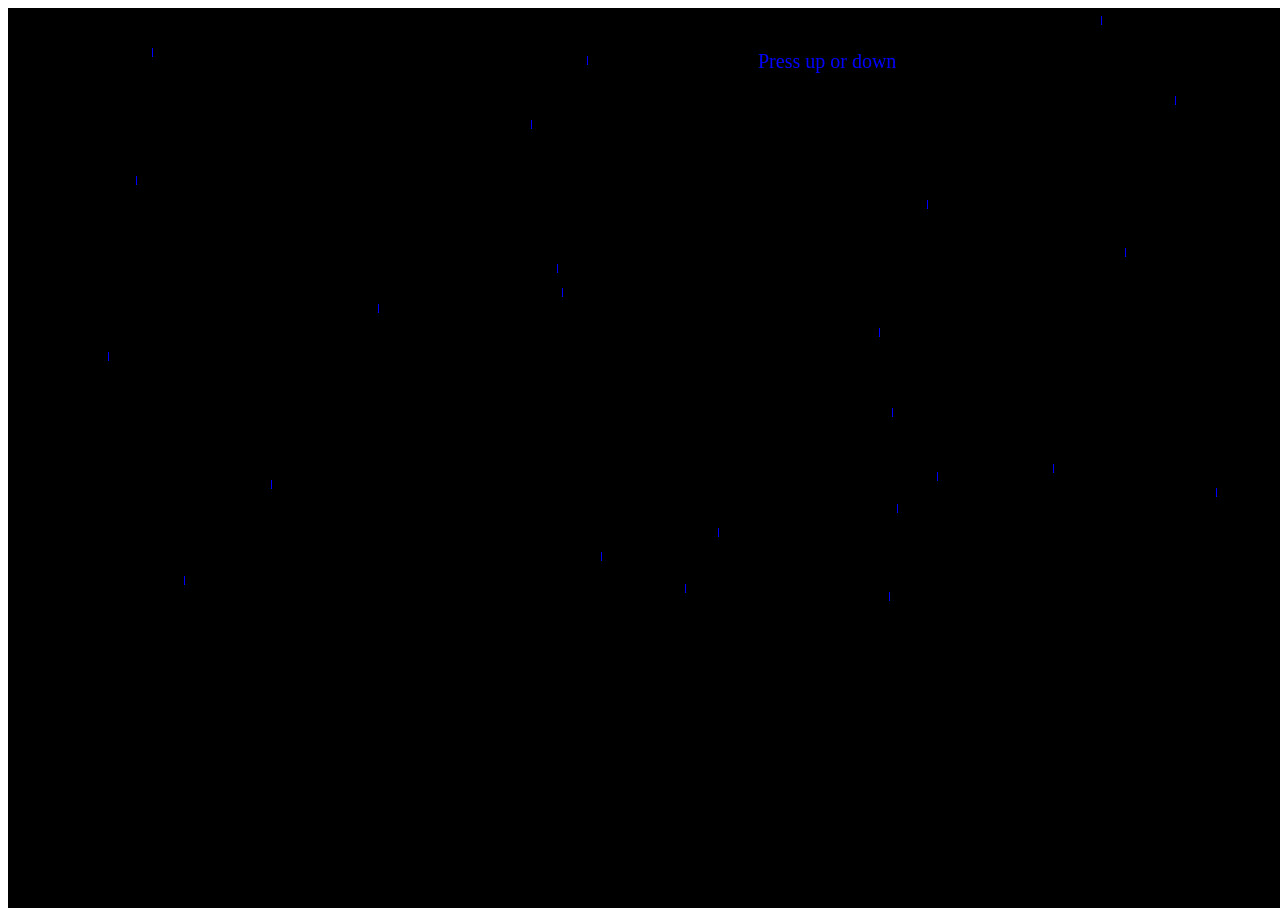
==== index.html @ 3efd5d72 "mainmenu stuff" ====
<html>
<body>

<canvas id= "Underfake" width="1800" height="900" input type="text" onkeydown="function(event)" onkeyup="function(event)"  onmousedown="function(event)" ></canvas>
<script>

var canvas = document.getElementById("Underfake")
var context = canvas.getContext("2d")

var screenWidth = 1800
var screenHeight = 900
var boxWidth = 50
var boxHeight = 50

var posX
var posY
var moveUp
var moveDown
var moveLeft
var moveRight
var moveSpace

var maxRpr = 2
var minRpr = 0
var rainDropsX = new Array()
var rainDropsY = new Array()
var rainDropWidth = 1
var rainDropHeight = 9
var rainDropSpeed = 8

var mess
var numofMess
document.onkeydown = keyDown;
document.onkeyup = keyUp



var menuScreen = true
var gameScreen = false

menuInit()
gameInit()
mainLoop()

function mainLoop(){
	

	if(menuScreen)
		menuLoop()
	else if (gameScreen)
		gameLoop()
	setTimeout(mainLoop, 16)
}

function menuInit(){
	mess = 0
	numofMess = 8
}

function menuLoop(){
	menuUpdate()
	addRain()
	drawBG()
	drawRain()
	drawTitle()
	//drawChoices()
}
function menuUpdate(){
	for(var i = 0; i < rainDropsY.length ; i++){
		if(rainDropsY[i] > screenHeight){
			rainDropsY.splice(i, 1)
			rainDropsX.splice(i, 1)
		}
		rainDropsY[i]+=rainDropSpeed;
	}
}
function addRain(){
	for( var i = 0; i< Math.floor((Math.random() * maxRpr) + minRpr); i++){
		rainDropsX.push(Math.floor(Math.random() * screenWidth))
		rainDropsY.push(0)
	}
}
function drawRain(){
	for(var i=0; i< rainDropsY.length ; i++){
		context.fillStyle = "blue"
		context.fillRect(rainDropsX[i], rainDropsY[i], rainDropWidth, rainDropHeight)
	}
}
function drawTitle(){
	context.fillStyle="blue"
	context.font = "20px Charlemagne STD";
	context.fillText("Press up or down", screenWidth/2-150, screenHeight/15)

	context.fillStyle="red"
	context.font = "30px Charlemagne STD";
	if(mess >=1)
		context.fillText("I shouldn't be overreacting, I'm sorry.", screenWidth/15, screenHeight/10+50)
	if(mess >=2)
		context.fillText("I've just been in a bad place for the past week", screenWidth/15, screenHeight/10 +100)
	if(mess >=3)
		context.fillText("and my stupid feelings are trying to find someone to blame", screenWidth/15, screenHeight/10 +150)
	if(mess >=4)
		context.fillText("i'm just very confused at the moment.", screenWidth/15, screenHeight/10 +200)
	if(mess >=5)
		context.fillText("and I'm sorry if I'm letting it all out on you", screenWidth/15, screenHeight/10 +250)
	if(mess >=6)
		context.fillText("i just hope everything's fine ", screenWidth/15, screenHeight/10 +300)
	if(mess >=7)
		context.fillText("and i hope you're doing okay", screenWidth/15, screenHeight/10 +350)
	if(mess >=8)
		context.fillText("goodbye", screenWidth/15, screenHeight/10 +500)
}
function gameInit(){
	posX = 0
	posY = screenHeight-boxHeight
	moveSpace = 10
	isRed = true
}
function gameLoop(){
	gameUpdate()
	drawBG()
	drawPlayer()
}
function gameUpdate(){

	if (isRed){
		moveSpace = 10
		boxWidth = 20
		boxHeight = 20
	}
	else if (isBlue){
		moveSpace = 5
		boxWidth = 40
		boxHeight = 40
	}
	else if (isYellow){
		moveSpace = 5
		boxWidth = 40
		boxHeight = 40
	}
	else if (isGreen){
		moveSpace = 5
		boxWidth = 40
		boxHeight = 40
	}
	if(moveLeft && posX > 0){
	   posX -= moveSpace
	}
	if(moveRight && posX < screenWidth - boxWidth){
	   posX += moveSpace
	}
	if(moveUp && posY > 0 ){
	   posY -= moveSpace 
	}
	if(moveDown && posY < screenHeight - boxHeight){
	   posY += moveSpace
	}
}
function drawPlayer(){
	if (isRed)
		context.fillStyle = "red"
	else if (isBlue)
		context.fillStyle = "blue"
	else if (isYellow)
		context.fillStyle = "yellow"
	else if (isGreen)
		context.fillStyle = "green"
	context.fillRect(posX, posY, boxWidth, boxHeight)
}

function drawBG(){
	context.fillStyle = "black"
	context.fillRect(0, 0, screenWidth, screenHeight)
}

function keyDown(event){
	//console.log(event.keyCode);

	if(event.keyCode == 37){
		if(menuScreen){

		}
		else if(gameScreen){
			moveLeft = true
		}
	}
	else if (event.keyCode == 39){
		if(menuScreen){
			
		}
		else if(gameScreen){
			moveRight = true
		}
	}
	else if (event.keyCode == 38){
		if(menuScreen){
			
		}
		else if(gameScreen){
			moveUp = true
		}
	}
	else if (event.keyCode==40 ){
		if(menuScreen){
			
		}
		else if(gameScreen){
			moveDown = true
		}
	}
}

function keyUp(event){
	//console.log(event.keyCode);

	if(event.keyCode == 37){
		if(menuScreen){

		}
		else if(gameScreen){
			moveLeft = false
		}
	}
	else if (event.keyCode == 39){
		if(menuScreen){

		}
		else if(gameScreen){
			moveRight = false
		}
	}
	else if (event.keyCode == 38){
		if(menuScreen){
			if(mess>0)
				mess--
		}
		else if(gameScreen){
			moveUp = false
		}
	}
	else if (event.keyCode ==40){
		if(menuScreen){
			if(mess < numofMess)
				mess++
		}
		else if(gameScreen){
			moveDown = false
		}
	}
	if(event.keyCode == 81){
		isRed = true
		isBlue = false
		isYellow = false
		isGreen = false
	}
	if(event.keyCode == 87){
		isRed = false
		isBlue = true
		isYellow = false
		isGreen = false
	}
	if(event.keyCode == 69){
		isRed = false
		isBlue = false
		isYellow = true
		isGreen = false
	}
	if(event.keyCode == 82){
		isRed = false
		isBlue = false
		isYellow = false
		isGreen = true
	}
}
</script>

</body>
</html>
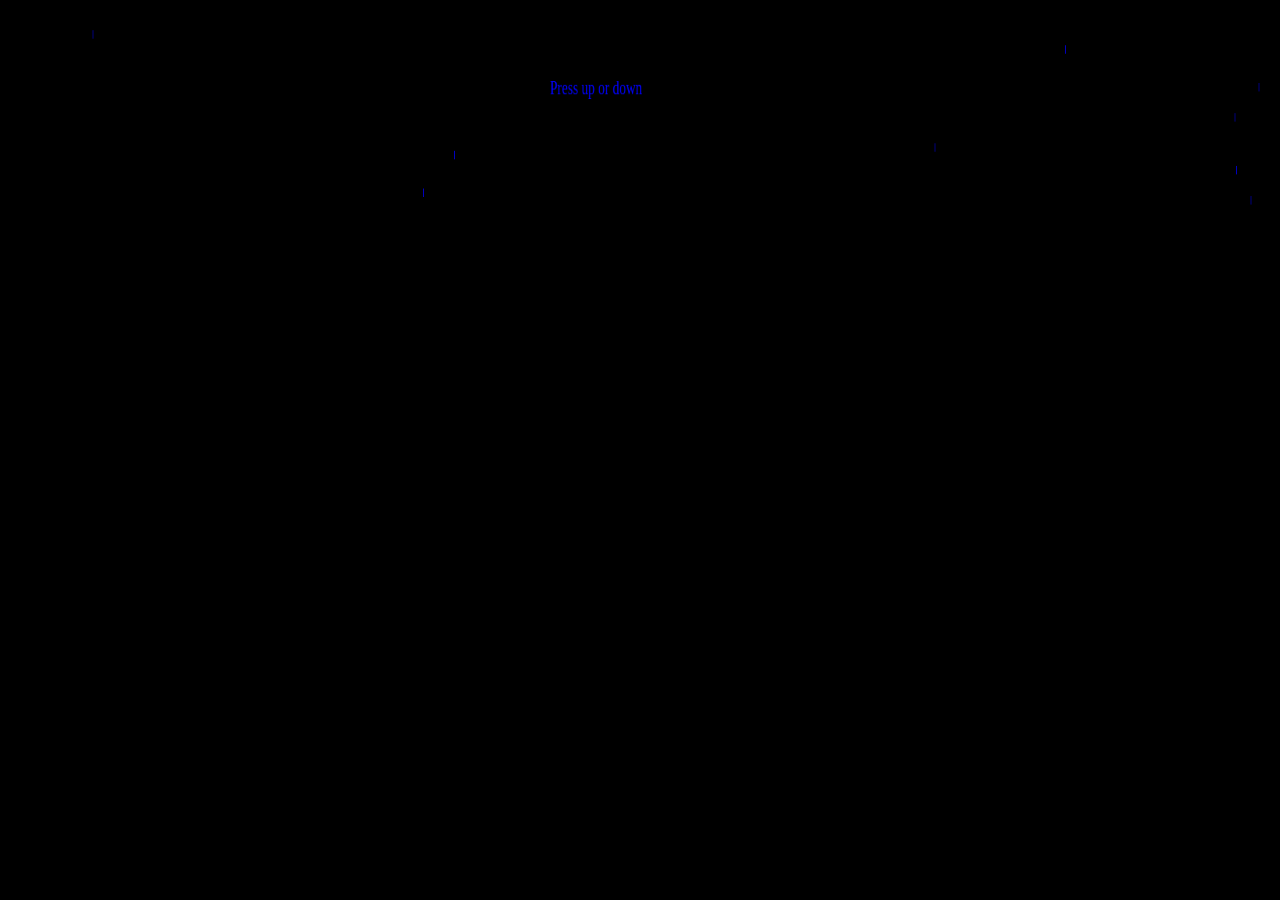
==== commit 08fbb99b: "separated the files, fixed screen" ====
--- a/index.html
+++ b/index.html
@@ -1,278 +1,11 @@
 <html>
+<head>
+	<style>
+		html, body{ width: 100%; height:100%; margin:0; } canvas{display: block; position: absolute; top:0; left:0; right:0; bottom:0; width:100%; height:100%}
+	</style>
+</head>
 <body>
-
-<canvas id= "Underfake" width="1800" height="900" input type="text" onkeydown="function(event)" onkeyup="function(event)"  onmousedown="function(event)" ></canvas>
-<script>
-
-var canvas = document.getElementById("Underfake")
-var context = canvas.getContext("2d")
-
-var screenWidth = 1800
-var screenHeight = 900
-var boxWidth = 50
-var boxHeight = 50
-
-var posX
-var posY
-var moveUp
-var moveDown
-var moveLeft
-var moveRight
-var moveSpace
-
-var maxRpr = 2
-var minRpr = 0
-var rainDropsX = new Array()
-var rainDropsY = new Array()
-var rainDropWidth = 1
-var rainDropHeight = 9
-var rainDropSpeed = 8
-
-var mess
-var numofMess
-document.onkeydown = keyDown;
-document.onkeyup = keyUp
-
-
-
-var menuScreen = true
-var gameScreen = false
-
-menuInit()
-gameInit()
-mainLoop()
-
-function mainLoop(){
-	
-
-	if(menuScreen)
-		menuLoop()
-	else if (gameScreen)
-		gameLoop()
-	setTimeout(mainLoop, 16)
-}
-
-function menuInit(){
-	mess = 0
-	numofMess = 8
-}
-
-function menuLoop(){
-	menuUpdate()
-	addRain()
-	drawBG()
-	drawRain()
-	drawTitle()
-	//drawChoices()
-}
-function menuUpdate(){
-	for(var i = 0; i < rainDropsY.length ; i++){
-		if(rainDropsY[i] > screenHeight){
-			rainDropsY.splice(i, 1)
-			rainDropsX.splice(i, 1)
-		}
-		rainDropsY[i]+=rainDropSpeed;
-	}
-}
-function addRain(){
-	for( var i = 0; i< Math.floor((Math.random() * maxRpr) + minRpr); i++){
-		rainDropsX.push(Math.floor(Math.random() * screenWidth))
-		rainDropsY.push(0)
-	}
-}
-function drawRain(){
-	for(var i=0; i< rainDropsY.length ; i++){
-		context.fillStyle = "blue"
-		context.fillRect(rainDropsX[i], rainDropsY[i], rainDropWidth, rainDropHeight)
-	}
-}
-function drawTitle(){
-	context.fillStyle="blue"
-	context.font = "20px Charlemagne STD";
-	context.fillText("Press up or down", screenWidth/2-150, screenHeight/15)
-
-	context.fillStyle="red"
-	context.font = "30px Charlemagne STD";
-	if(mess >=1)
-		context.fillText("I shouldn't be overreacting, I'm sorry.", screenWidth/15, screenHeight/10+50)
-	if(mess >=2)
-		context.fillText("I've just been in a bad place for the past week", screenWidth/15, screenHeight/10 +100)
-	if(mess >=3)
-		context.fillText("and my stupid feelings are trying to find someone to blame", screenWidth/15, screenHeight/10 +150)
-	if(mess >=4)
-		context.fillText("i'm just very confused at the moment.", screenWidth/15, screenHeight/10 +200)
-	if(mess >=5)
-		context.fillText("and I'm sorry if I'm letting it all out on you", screenWidth/15, screenHeight/10 +250)
-	if(mess >=6)
-		context.fillText("i just hope everything's fine ", screenWidth/15, screenHeight/10 +300)
-	if(mess >=7)
-		context.fillText("and i hope you're doing okay", screenWidth/15, screenHeight/10 +350)
-	if(mess >=8)
-		context.fillText("goodbye", screenWidth/15, screenHeight/10 +500)
-}
-function gameInit(){
-	posX = 0
-	posY = screenHeight-boxHeight
-	moveSpace = 10
-	isRed = true
-}
-function gameLoop(){
-	gameUpdate()
-	drawBG()
-	drawPlayer()
-}
-function gameUpdate(){
-
-	if (isRed){
-		moveSpace = 10
-		boxWidth = 20
-		boxHeight = 20
-	}
-	else if (isBlue){
-		moveSpace = 5
-		boxWidth = 40
-		boxHeight = 40
-	}
-	else if (isYellow){
-		moveSpace = 5
-		boxWidth = 40
-		boxHeight = 40
-	}
-	else if (isGreen){
-		moveSpace = 5
-		boxWidth = 40
-		boxHeight = 40
-	}
-	if(moveLeft && posX > 0){
-	   posX -= moveSpace
-	}
-	if(moveRight && posX < screenWidth - boxWidth){
-	   posX += moveSpace
-	}
-	if(moveUp && posY > 0 ){
-	   posY -= moveSpace 
-	}
-	if(moveDown && posY < screenHeight - boxHeight){
-	   posY += moveSpace
-	}
-}
-function drawPlayer(){
-	if (isRed)
-		context.fillStyle = "red"
-	else if (isBlue)
-		context.fillStyle = "blue"
-	else if (isYellow)
-		context.fillStyle = "yellow"
-	else if (isGreen)
-		context.fillStyle = "green"
-	context.fillRect(posX, posY, boxWidth, boxHeight)
-}
-
-function drawBG(){
-	context.fillStyle = "black"
-	context.fillRect(0, 0, screenWidth, screenHeight)
-}
-
-function keyDown(event){
-	//console.log(event.keyCode);
-
-	if(event.keyCode == 37){
-		if(menuScreen){
-
-		}
-		else if(gameScreen){
-			moveLeft = true
-		}
-	}
-	else if (event.keyCode == 39){
-		if(menuScreen){
-			
-		}
-		else if(gameScreen){
-			moveRight = true
-		}
-	}
-	else if (event.keyCode == 38){
-		if(menuScreen){
-			
-		}
-		else if(gameScreen){
-			moveUp = true
-		}
-	}
-	else if (event.keyCode==40 ){
-		if(menuScreen){
-			
-		}
-		else if(gameScreen){
-			moveDown = true
-		}
-	}
-}
-
-function keyUp(event){
-	//console.log(event.keyCode);
-
-	if(event.keyCode == 37){
-		if(menuScreen){
-
-		}
-		else if(gameScreen){
-			moveLeft = false
-		}
-	}
-	else if (event.keyCode == 39){
-		if(menuScreen){
-
-		}
-		else if(gameScreen){
-			moveRight = false
-		}
-	}
-	else if (event.keyCode == 38){
-		if(menuScreen){
-			if(mess>0)
-				mess--
-		}
-		else if(gameScreen){
-			moveUp = false
-		}
-	}
-	else if (event.keyCode ==40){
-		if(menuScreen){
-			if(mess < numofMess)
-				mess++
-		}
-		else if(gameScreen){
-			moveDown = false
-		}
-	}
-	if(event.keyCode == 81){
-		isRed = true
-		isBlue = false
-		isYellow = false
-		isGreen = false
-	}
-	if(event.keyCode == 87){
-		isRed = false
-		isBlue = true
-		isYellow = false
-		isGreen = false
-	}
-	if(event.keyCode == 69){
-		isRed = false
-		isBlue = false
-		isYellow = true
-		isGreen = false
-	}
-	if(event.keyCode == 82){
-		isRed = false
-		isBlue = false
-		isYellow = false
-		isGreen = true
-	}
-}
-</script>
-
+<canvas id= "message" width="1920" height="955"></canvas>
+<script type="text/javascript" src ="message.js"></script>
 </body>
 </html>
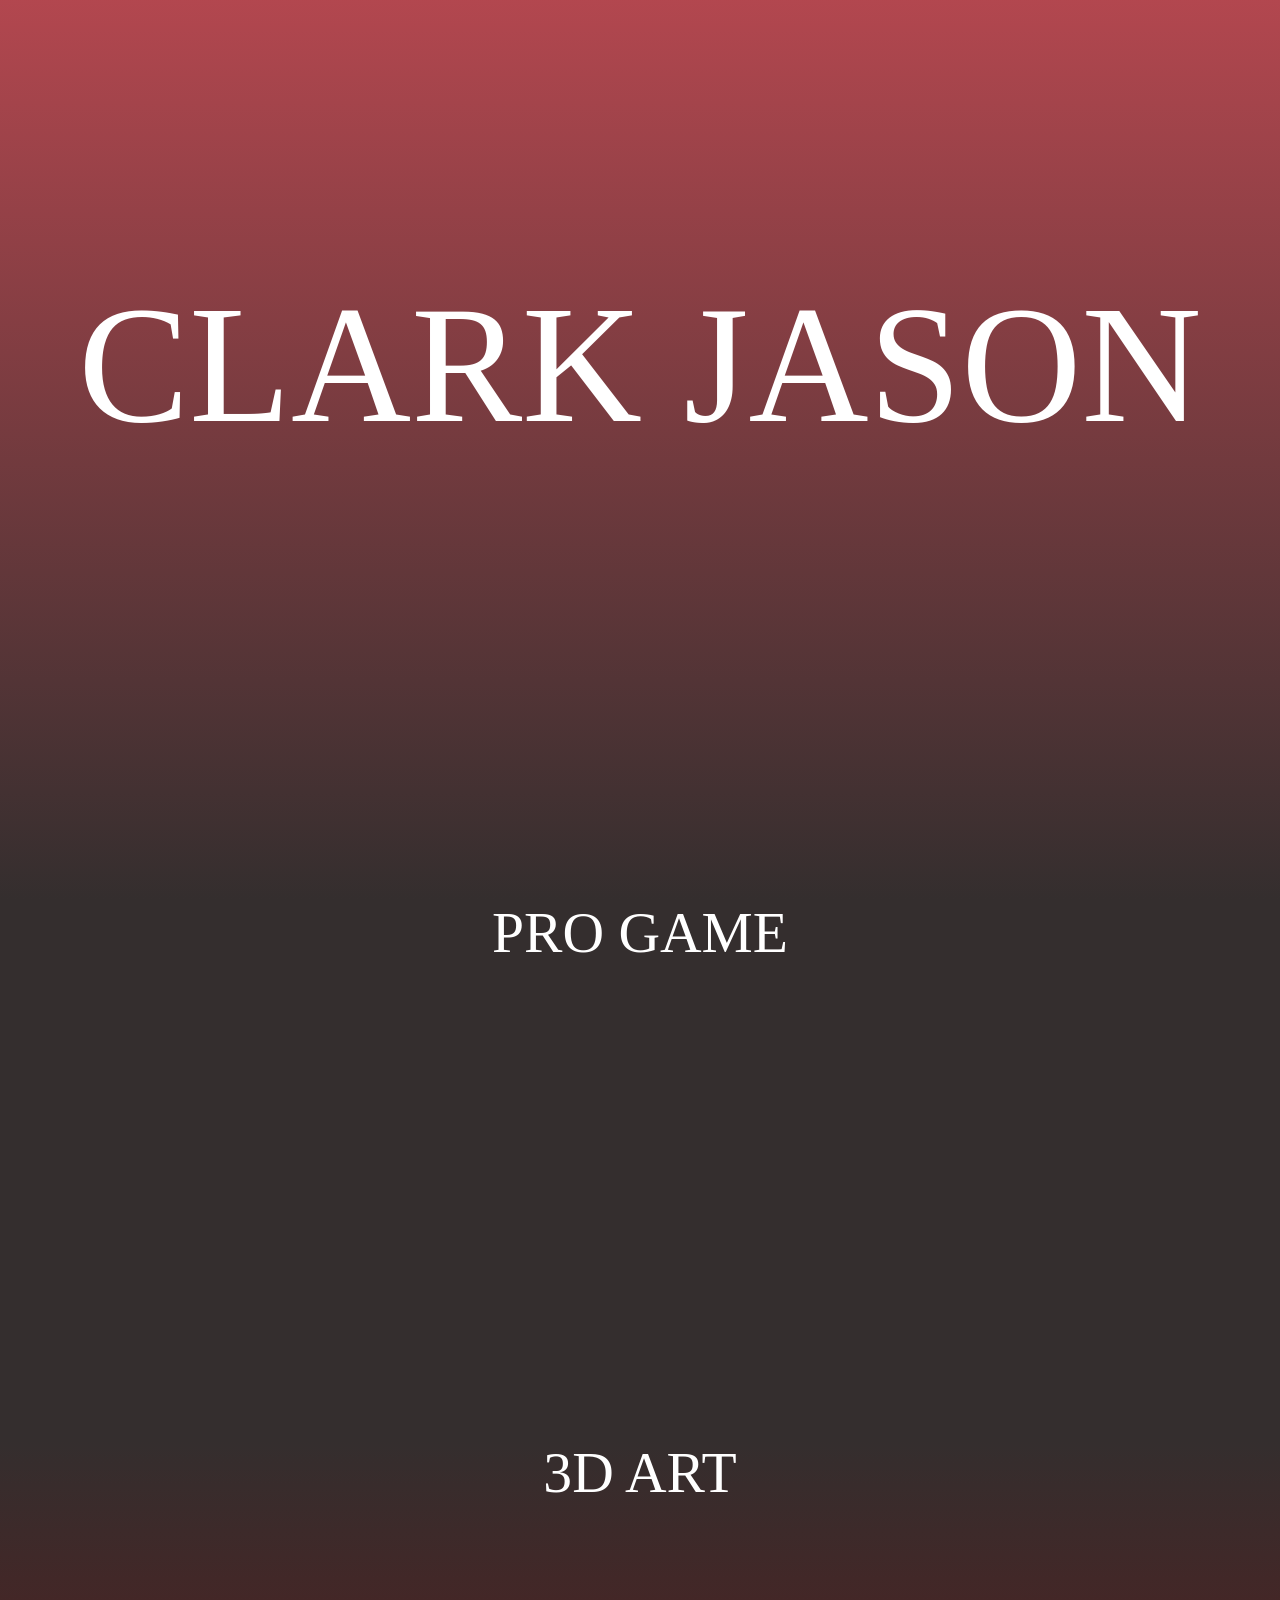
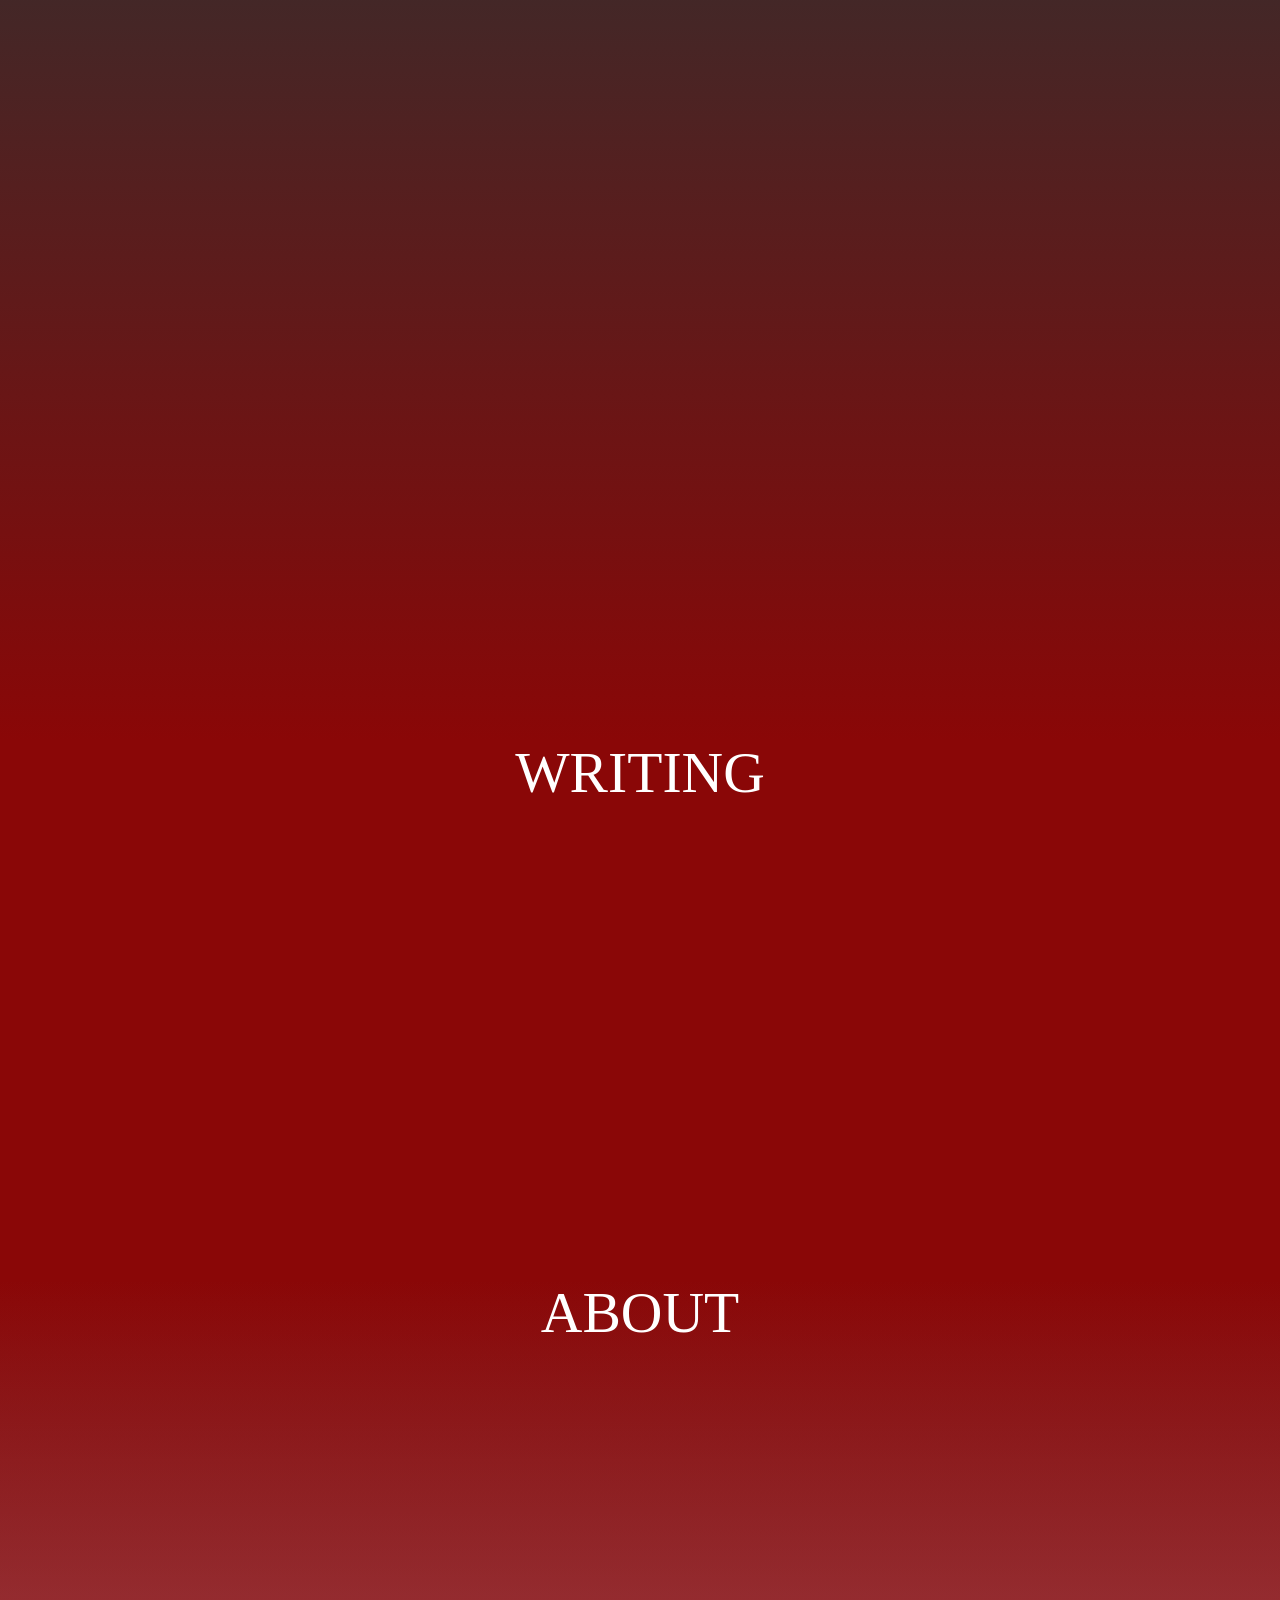
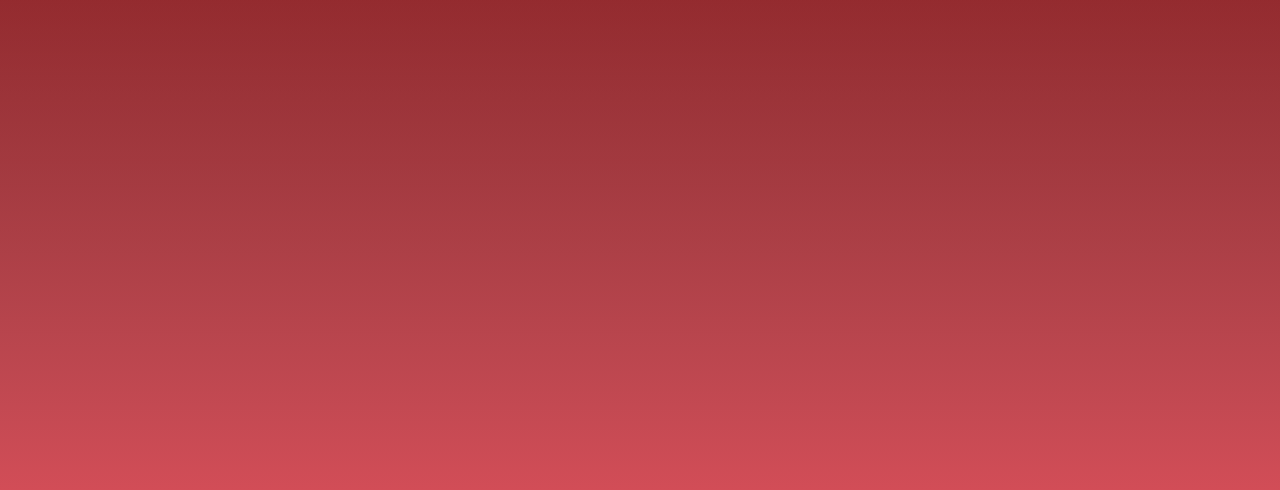
==== commit fdd191ec: "Initialize" ====
--- a/index.html
+++ b/index.html
@@ -1,11 +1,68 @@
 <html>
-<head>
-	<style>
-		html, body{ width: 100%; height:100%; margin:0; } canvas{display: block; position: absolute; top:0; left:0; right:0; bottom:0; width:100%; height:100%}
-	</style>
-</head>
-<body>
-<canvas id= "message" width="1920" height="955"></canvas>
-<script type="text/javascript" src ="message.js"></script>
-</body>
+	<head>
+		<title>
+			clark jason
+		</title>
+		<link rel="stylesheet" type="text/css" href="css/main.css"/>
+	</head>
+	
+	<body>
+
+		<header>
+			<div class="bottomBlurBlack">
+				<div id="headerText"> 
+					CLARK JASON
+				</div>
+				
+				<!-- <div id="nav_bar">
+					<a href="#pro_game">
+						PROGRAMMING / GAMEDEV
+					</a>
+					<a href="#art_3d">
+						3D MODELLING / ANIMATION
+					</a>
+					<a href="#writing">
+						WRITING
+					</a>
+					<a href="#about" >
+						ABOUT
+					</a>
+				</div> -->
+			</div>
+		</header>
+
+		<div class="section" id="pro_game">
+			<div class="sectionHeader">
+				PRO GAME
+			</div>
+		</div>
+
+		<div class="section" id="art_3d">
+			<div class="topBlurBlack">
+				<div class="bottomBlurRed">
+					<div class="sectionHeader">
+						3D ART
+					</div>
+				</div>
+			</div>
+		</div>
+
+		<div class="section" id="writing">
+			<div class="sectionHeader">
+				WRITING
+			</div>
+		</div>
+
+		<div class="section" id="about">
+			<div class="topBlurRed">
+				<div class="bottomBlurPink">
+					<div class="sectionHeader">
+						ABOUT
+					</div>
+				</div>
+			</div>
+		</div>
+
+	</body>
+
 </html>
--- a/css/main.css
+++ b/css/main.css
@@ -0,0 +1,134 @@
+@font-face{
+   font-family: montserrat; 
+   src: url(../fonts/Montserrat-Bold.ttf)
+ }
+@font-face{
+   font-family: opensans; 
+   src: url(../fonts/OpenSans-Regular.ttf)
+ }
+ @font-face{
+   font-family: adventpro; 
+   src: url(../fonts/AdventPro-Regular.ttf)
+ }
+
+::-webkit-scrollbar { 
+    display: none; 
+}
+
+@-moz-document url-prefix() {
+    html,body{
+		scrollbar-width: none;
+    }
+}
+
+*{
+	padding: 0;
+	margin: 0;
+}
+ html, body{
+	width: 100vw; height: 100vh;
+	scroll-behavior: smooth;
+}
+
+body{
+	background: rgb(210,77,87);
+	color: rgb(138,7,7);
+	
+}
+.bottomBlurBlack{
+	width: 100vw;
+	height: 100vh;
+	background: linear-gradient(to bottom, rgba(52,46,46,0.2),  rgb(52,46,46));
+}
+.topBlurBlack{
+	width: 100vw;
+	height: 100vh;
+	background: linear-gradient(to top, rgba(52,46,46,0.2),  rgb(52,46,46));
+}
+
+
+.bottomBlurRed{
+	width: 100vw;
+	height: 100vh;
+	background: linear-gradient(to bottom, rgba(138,7,7,0),  rgb(138,7,7));
+}
+.topBlurRed{
+	width: 100vw;
+	height: 90vh;
+	background: linear-gradient(to top, rgba(138,7,7,0.1),  rgb(138,7,7));
+}
+
+.bottomBlurPink{
+	width: 100vw;
+	height: 90vh;
+	background: linear-gradient(to bottom, rgba(210,77,87,0),  rgb(210,77,87));
+}
+
+header, #art_3d, #about{
+	width: 100vw;
+  	background-attachment: fixed;
+	background-position: center;
+	background-repeat: no-repeat;
+  	background-size: cover;
+}
+
+header{
+	height: 100vh;
+	background-image: url("../imgs/me.jpg");
+}
+
+/*#nav_bar{
+	width: 100vw;
+	display: flex;
+	justify-content: space-evenly;
+}
+a{
+	width: 25vw;
+	font-family: adventpro;
+	color: white;
+	font-size: 2vw;
+	text-decoration: none;
+	text-align: center;
+}
+*/
+#headerText{
+	width: 100vw;
+
+	font-family: montserrat;
+	font-size: 13vw;
+	color: white;
+	text-align: center;
+	padding-top: 30vh; 
+}
+
+.section{
+	color: white;
+	width: 100vw;
+	/*background-color: rgb(210,77,87);*/
+	background-color: rgb(52,46,46);
+	font-size: 1vw;
+
+}
+.sectionHeader{
+	font-family: adventpro;
+	font-size: 4.5vw;
+	text-align: center;
+}
+
+#pro_game{
+	 height: 60vh;
+	/*background-color: red;*/
+}
+#art_3d{
+	height: 100vh;
+	/*background-color: order: ange;*/
+	background-image: url("../imgs/arcanine.jpg");
+}
+#writing{
+	height: 60vh;
+	background-color: rgb(138,7,7);
+}
+#about{
+	height: 90vh;
+	background-image: url("../imgs/me2.jpg");
+}
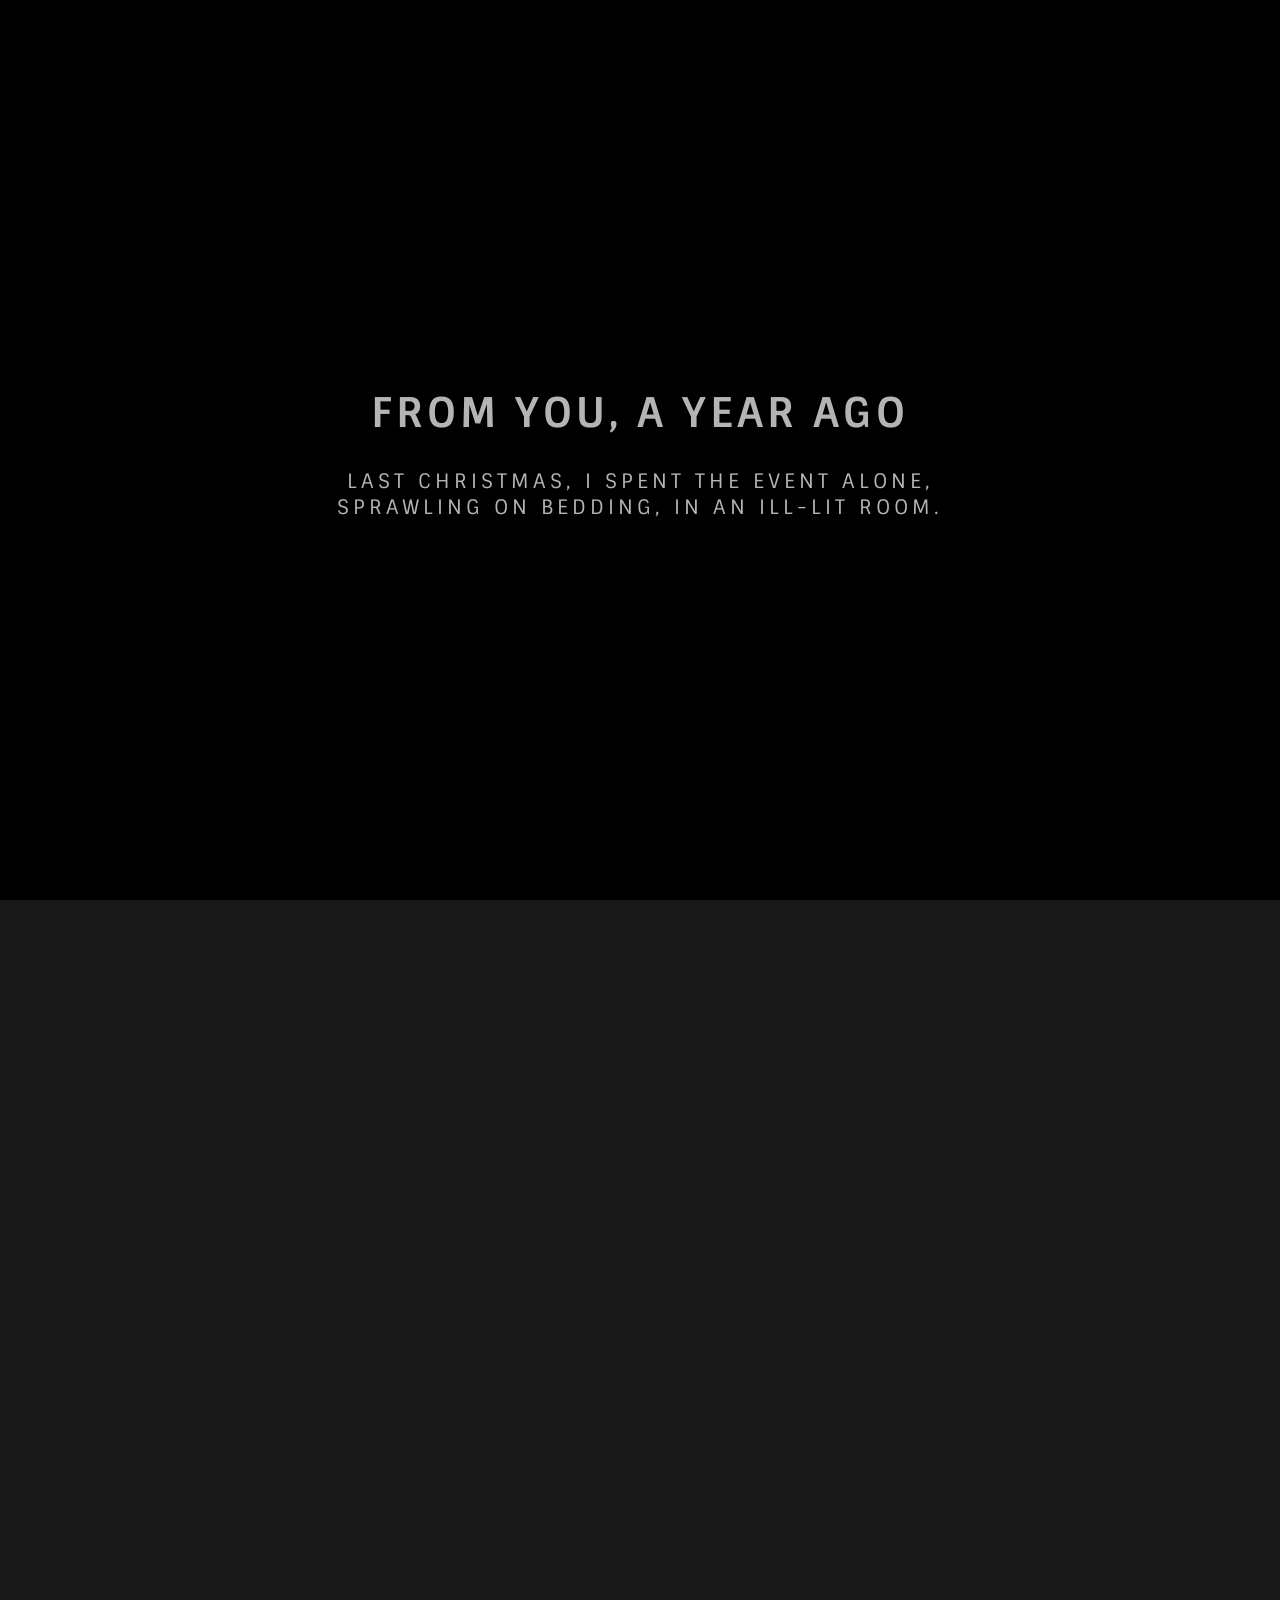
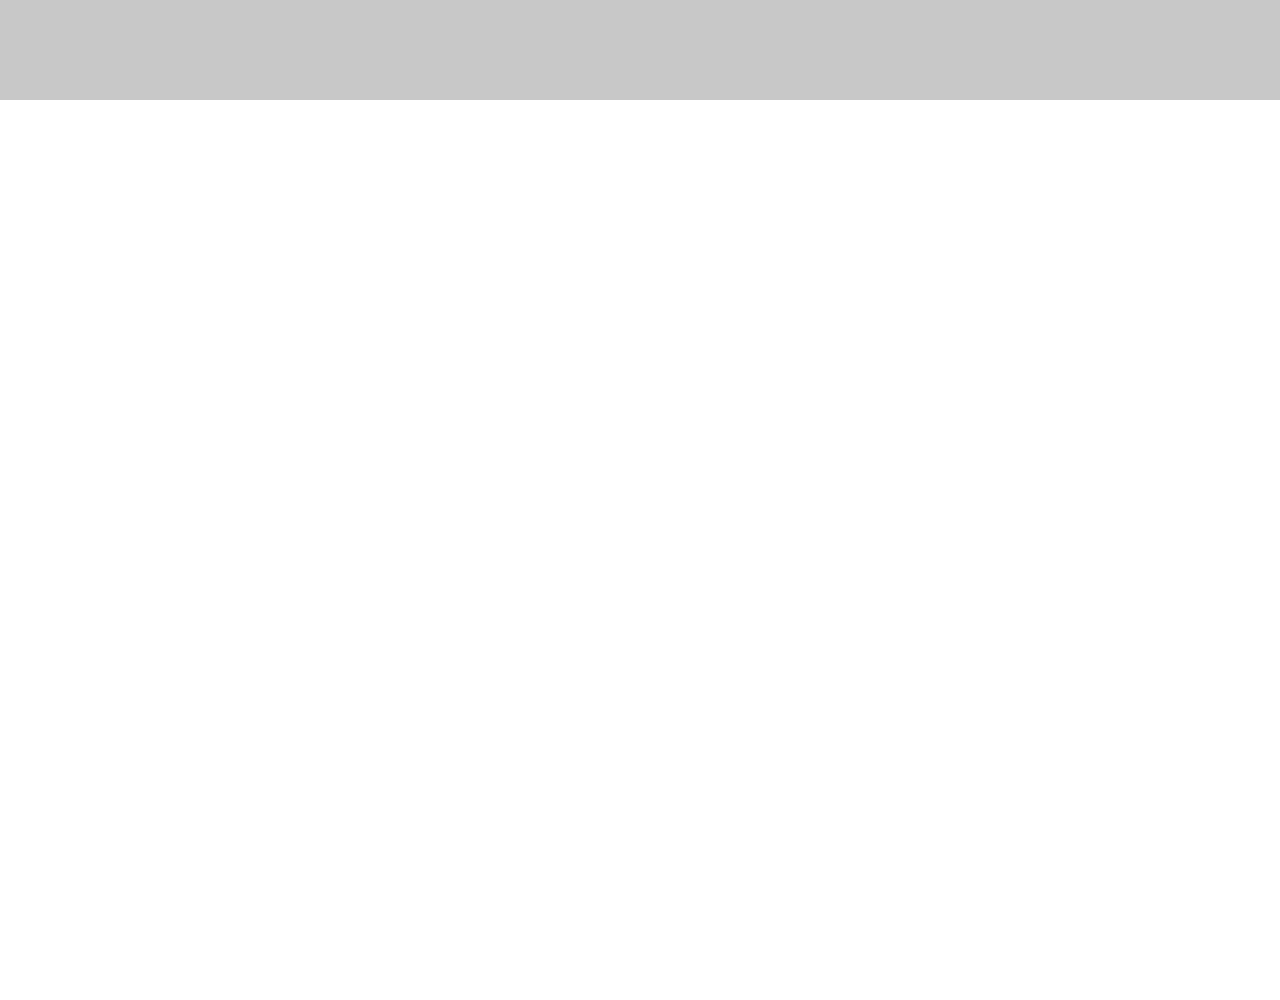
==== commit ba8cbdef: "version 1.0 (still not mobile responsive)" ====
--- a/index.html
+++ b/index.html
@@ -1,68 +1,123 @@
 <html>
 	<head>
 		<title>
-			clark jason
+			message man
 		</title>
 		<link rel="stylesheet" type="text/css" href="css/main.css"/>
+		<link rel="icon" type="image/png" href="imgs/ghosticon.png">
 	</head>
 	
 	<body>
 
-		<header>
-			<div class="bottomBlurBlack">
-				<div id="headerText"> 
-					CLARK JASON
-				</div>
-				
-				<!-- <div id="nav_bar">
-					<a href="#pro_game">
-						PROGRAMMING / GAMEDEV
-					</a>
-					<a href="#art_3d">
-						3D MODELLING / ANIMATION
-					</a>
-					<a href="#writing">
-						WRITING
-					</a>
-					<a href="#about" >
-						ABOUT
-					</a>
-				</div> -->
-			</div>
-		</header>
-
-		<div class="section" id="pro_game">
-			<div class="sectionHeader">
-				PRO GAME
+		<div class="section" id="child_1">
+			<div class="fixed">
+				<h1>
+					From you, a year ago
+				</h1>
+				<p>
+					Last Christmas, I spent the event alone,<br>
+					Sprawling on bedding, in an ill-lit room.
+				</p>
 			</div>
 		</div>
 
-		<div class="section" id="art_3d">
-			<div class="topBlurBlack">
-				<div class="bottomBlurRed">
-					<div class="sectionHeader">
-						3D ART
-					</div>
-				</div>
+		<div class="section" id="child_2">
+			<div class="fixed">
+				<p>
+					Reeking of desperation; <br>
+					Seeping with anxieties; <br>
+					No hope, can't even mention, <br>
+					by rapid-fire irrationalities.
+				</p>
 			</div>
 		</div>
 
-		<div class="section" id="writing">
-			<div class="sectionHeader">
-				WRITING
+		<div class="section" id="child_3">
+			<div class="fixed">
+				<p>
+					then,
+				</p>
 			</div>
 		</div>
 
-		<div class="section" id="about">
-			<div class="topBlurRed">
-				<div class="bottomBlurPink">
-					<div class="sectionHeader">
-						ABOUT
-					</div>
-				</div>
+		<div class="section" id="child_4">
+			<div class="fixed">
+				<p>
+					You came out of nowhere, <br>
+					as the last person I'd expect. <br>
+					behind my friends, family, <br>
+					or even my best friend. 
+				</p>
 			</div>
 		</div>
 
+		<div class="section" id="child_5">
+			<div class="fixed">
+				<p>
+					A mere mini mesage, <br>
+					made me merry, it managed. <br>
+					Maybe most mistakes, must <br>
+					only have moments of mileage?
+				</p>
+			</div>
+		</div>
+
+		<div class="section" id="child_6">
+			<div class="fixed">
+				<p>
+					One needn't be happy, <br>
+					specially during a holiday. <br>
+					"It's human to be melancholy."<br>
+					that's what you had me say.
+				</p>
+			</div>
+		</div>
+
+		<div class="section" id="child_7">
+			<div class="fixed">
+				<p>
+					A year has passed, <br>
+					and our positions have switched, <br>
+					and all i can say,<br>
+					is life is strangely a bitch.
+				</p>
+			</div>
+		</div>
+
+		<div class="section" id="child_8">
+			<div class="fixed">
+				<p>
+					"Are you alright?" i ask you worriedly. <br>
+					You reply, "No, but i will be, eventually."<br>
+					Though i wish for you to be dearly happy, <br>
+					I learned from you, one also needn't hurry.
+
+				</p>
+			</div>
+		</div>
+
+		<div class="section" id="child_9">
+			<div class="fixed">
+				<p>
+					as we approach the new year, <br>
+					i hope you won't think of this as lame, <br>
+					but know that your friends wil be there, <br>
+					wishing for you the same.
+				</p>
+			</div>
+		</div>
+
+		<div class="section" id="child_10">
+			<div class="fixed">
+				<p>
+					and i will be here, <br>
+					waiting for your smile again.
+				</p>
+				<div id="ghost"></div>
+			</div>
+		</div>
+
+
 	</body>
 
-</html>+</html>
--- a/css/main.css
+++ b/css/main.css
@@ -1,134 +1,106 @@
-@font-face{
-   font-family: montserrat; 
-   src: url(../fonts/Montserrat-Bold.ttf)
- }
-@font-face{
-   font-family: opensans; 
-   src: url(../fonts/OpenSans-Regular.ttf)
- }
- @font-face{
-   font-family: adventpro; 
-   src: url(../fonts/AdventPro-Regular.ttf)
- }
-
-::-webkit-scrollbar { 
-    display: none; 
+@import 'https://fonts.googleapis.com/css?family=Sintony';
+* {
+	box-sizing: border-box;
 }
 
-@-moz-document url-prefix() {
-    html,body{
-		scrollbar-width: none;
-    }
+body {
+	padding: 0;
+	margin: 0;
+	font-family: 'Sintony', sans-serif;
+	font-weight: 300;
+	font-size: 1.6vw;
+	text-transform: uppercase;
+	color: #000;
 }
 
-*{
-	padding: 0;
-	margin: 0;
+.section {
+	text-align: center;
+	position: absolute;
+	width: 100%;
+	height: 100vh;
+	letter-spacing: 4px;
+	overflow: hidden;
+	clip: rect(0, auto, auto, 0);
+
+	color: #fff;
+	/*top: (100vh * (1 - 1));*/	
 }
- html, body{
-	width: 100vw; height: 100vh;
-	scroll-behavior: smooth;
+.fixed {
+	overflow: hidden;
+	position: fixed;
+	top: 50%;
+	left: 50%;
+	transform: translate(-50%, -50%);
+}	
+
+
+#child_1{
+	background-color: rgb(0, 0, 0 );
+	color: rgb(180, 180, 180);
+	z-index: 1;
+	top: 0;
 }
 
-body{
-	background: rgb(210,77,87);
-	color: rgb(138,7,7);
-	
+#child_2{
+	background-color: rgb(25,25,25);
+	color: rgb(180, 180, 180);
+	z-index: 2;
+	top: 100vh;
 }
-.bottomBlurBlack{
-	width: 100vw;
-	height: 100vh;
-	background: linear-gradient(to bottom, rgba(52,46,46,0.2),  rgb(52,46,46));
+#child_3{
+	background-color: rgb(50,50,50);
+	color: rgb(180, 180, 180);
+	z-index: 3;
+	top: 200vh;
 }
-.topBlurBlack{
-	width: 100vw;
-	height: 100vh;
-	background: linear-gradient(to top, rgba(52,46,46,0.2),  rgb(52,46,46));
+#child_4{
+	background-color: rgb(75,75,75);
+	color: rgb(180, 180, 180);
+	z-index: 4;
+	top: 300vh;
+}
+#child_5{
+	background-color: rgb(100,100,100);
+	color: rgb(180, 180, 180);
+	z-index: 5;
+	top: 400vh;
+}
+#child_6{
+	background-color: rgb(125,125,125);
+	color: rgb(75, 75, 75);
+	z-index: 6;
+	top: 500vh;
+}
+#child_7{
+	background-color: rgb(150,150,150);
+	color: rgb(75, 75, 75);
+	z-index: 7;
+	top: 600vh;
+}
+#child_8{
+	background-color: rgb(175,175,175);
+	color: rgb(75, 75, 75);
+	z-index: 8;
+	top: 700vh;
 }
 
-
-.bottomBlurRed{
-	width: 100vw;
-	height: 100vh;
-	background: linear-gradient(to bottom, rgba(138,7,7,0),  rgb(138,7,7));
-}
-.topBlurRed{
-	width: 100vw;
-	height: 90vh;
-	background: linear-gradient(to top, rgba(138,7,7,0.1),  rgb(138,7,7));
+#child_9{
+	background-color: rgb(200,200,200);
+	color: rgb(75, 75, 75);
+	z-index: 9;
+	top: 800vh;
 }
 
-.bottomBlurPink{
-	width: 100vw;
-	height: 90vh;
-	background: linear-gradient(to bottom, rgba(210,77,87,0),  rgb(210,77,87));
+#child_10{
+	background-color: rgb(255,255,255);
+	color: rgb(75, 75, 75);
+	z-index: 10;
+	top: 900vh;
 }
 
-header, #art_3d, #about{
-	width: 100vw;
-  	background-attachment: fixed;
-	background-position: center;
-	background-repeat: no-repeat;
-  	background-size: cover;
-}
-
-header{
-	height: 100vh;
-	background-image: url("../imgs/me.jpg");
-}
-
-/*#nav_bar{
-	width: 100vw;
-	display: flex;
-	justify-content: space-evenly;
-}
-a{
-	width: 25vw;
-	font-family: adventpro;
-	color: white;
-	font-size: 2vw;
-	text-decoration: none;
-	text-align: center;
-}
-*/
-#headerText{
-	width: 100vw;
-
-	font-family: montserrat;
-	font-size: 13vw;
-	color: white;
-	text-align: center;
-	padding-top: 30vh; 
-}
-
-.section{
-	color: white;
-	width: 100vw;
-	/*background-color: rgb(210,77,87);*/
-	background-color: rgb(52,46,46);
-	font-size: 1vw;
-
-}
-.sectionHeader{
-	font-family: adventpro;
-	font-size: 4.5vw;
-	text-align: center;
-}
-
-#pro_game{
-	 height: 60vh;
-	/*background-color: red;*/
-}
-#art_3d{
-	height: 100vh;
-	/*background-color: order: ange;*/
-	background-image: url("../imgs/arcanine.jpg");
-}
-#writing{
-	height: 60vh;
-	background-color: rgb(138,7,7);
-}
-#about{
-	height: 90vh;
-	background-image: url("../imgs/me2.jpg");
+#ghost{
+	width: 412px; height: 612px;
+	margin: auto;
+	background-size: auto;
+	background-image: url("../imgs/ghost.jpg");
 }
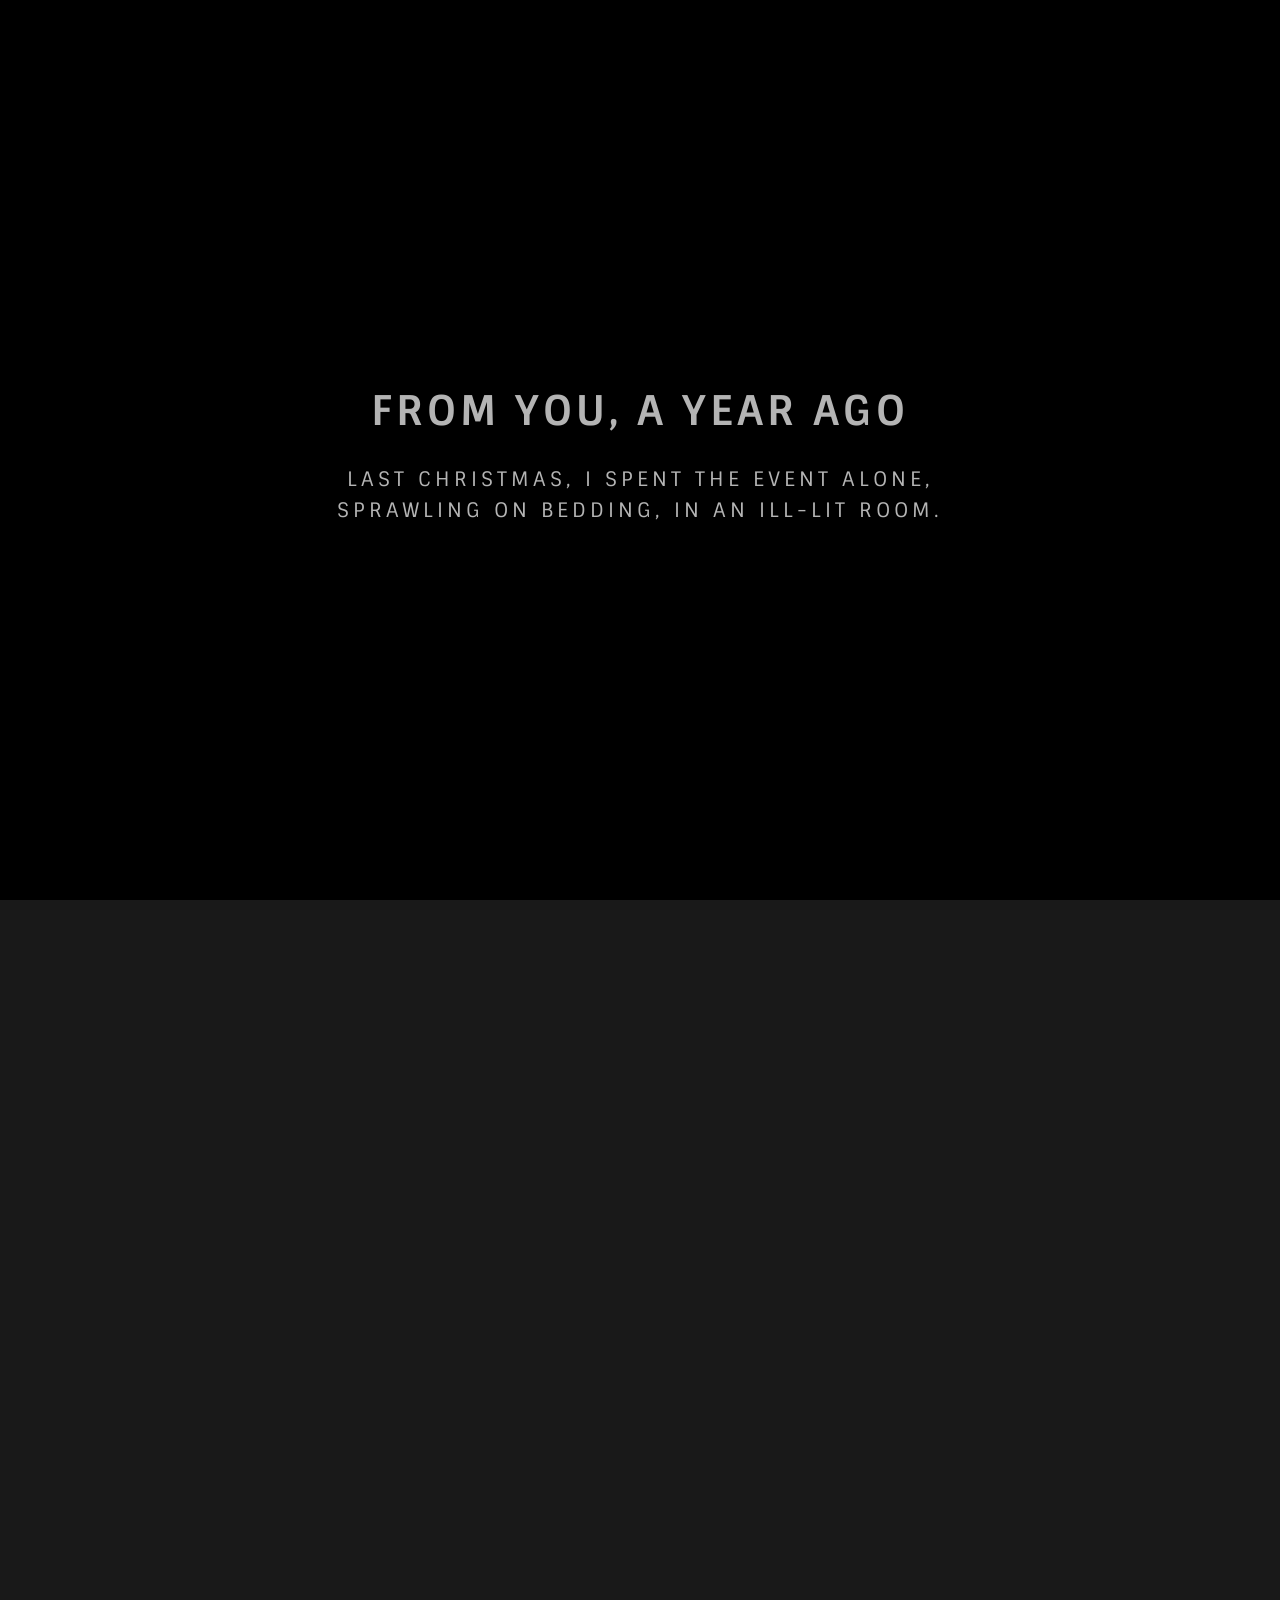
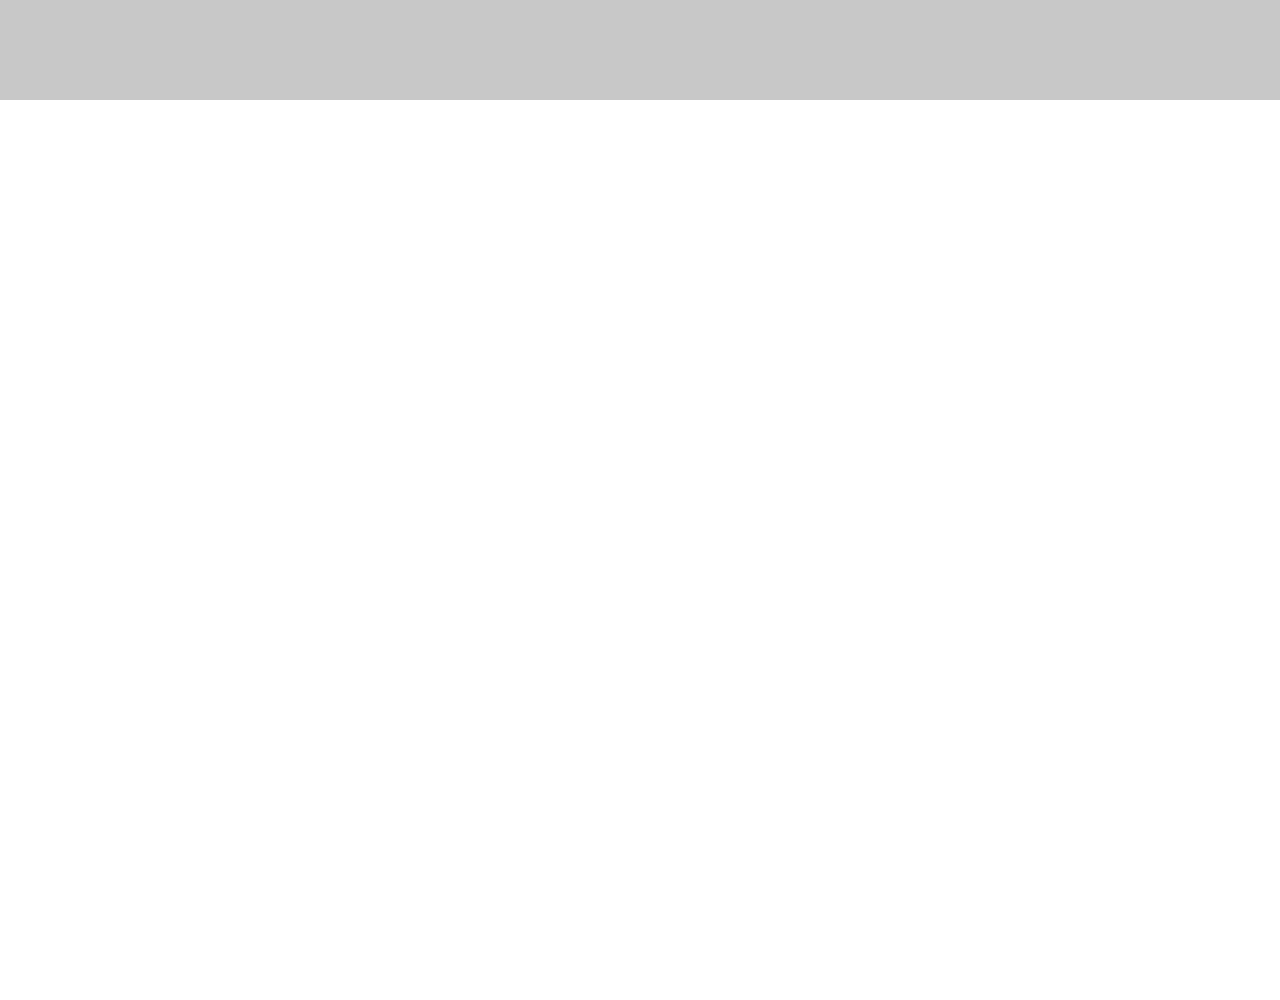
==== commit 89f60886: "version 1.0 (responsive)" ====
--- a/index.html
+++ b/index.html
@@ -5,6 +5,7 @@
 		</title>
 		<link rel="stylesheet" type="text/css" href="css/main.css"/>
 		<link rel="icon" type="image/png" href="imgs/ghosticon.png">
+		<meta content="width=device-width, initial-scale=1" name="viewport" />
 	</head>
 	
 	<body>
@@ -15,7 +16,8 @@
 					From you, a year ago
 				</h1>
 				<p>
-					Last Christmas, I spent the event alone,<br>
+					Last Christmas, I spent the event alone,
+					<div class="linebreak"></div>
 					Sprawling on bedding, in an ill-lit room.
 				</p>
 			</div>
@@ -26,6 +28,7 @@
 				<p>
 					Reeking of desperation; <br>
 					Seeping with anxieties; <br>
+					<div class="linebreak"></div>
 					No hope, can't even mention, <br>
 					by rapid-fire irrationalities.
 				</p>
@@ -45,6 +48,7 @@
 				<p>
 					You came out of nowhere, <br>
 					as the last person I'd expect. <br>
+					<div class="linebreak"></div>
 					behind my friends, family, <br>
 					or even my best friend. 
 				</p>
@@ -56,6 +60,7 @@
 				<p>
 					A mere mini mesage, <br>
 					made me merry, it managed. <br>
+					<div class="linebreak"></div>
 					Maybe most mistakes, must <br>
 					only have moments of mileage?
 				</p>
@@ -67,6 +72,7 @@
 				<p>
 					One needn't be happy, <br>
 					specially during a holiday. <br>
+					<div class="linebreak"></div>
 					"It's human to be melancholy."<br>
 					that's what you had me say.
 				</p>
@@ -78,6 +84,7 @@
 				<p>
 					A year has passed, <br>
 					and our positions have switched, <br>
+					<div class="linebreak"></div>
 					and all i can say,<br>
 					is life is strangely a bitch.
 				</p>
@@ -89,6 +96,7 @@
 				<p>
 					"Are you alright?" i ask you worriedly. <br>
 					You reply, "No, but i will be, eventually."<br>
+					<div class="linebreak"></div>
 					Though i wish for you to be dearly happy, <br>
 					I learned from you, one also needn't hurry.
 
@@ -101,6 +109,7 @@
 				<p>
 					as we approach the new year, <br>
 					i hope you won't think of this as lame, <br>
+					<div class="linebreak"></div>
 					but know that your friends wil be there, <br>
 					wishing for you the same.
 				</p>
@@ -110,10 +119,12 @@
 		<div class="section" id="child_10">
 			<div class="fixed">
 				<p>
-					and i will be here, <br>
-					waiting for your smile again.
-				</p>
-				<div id="ghost"></div>
+						and i will be here, <br>
+						waiting for your smile again.
+					</p>
+				<div id="ghost">
+					
+				</div>
 			</div>
 		</div>
 
--- a/css/main.css
+++ b/css/main.css
@@ -2,6 +2,7 @@
 * {
 	box-sizing: border-box;
 }
+
 
 body {
 	padding: 0;
@@ -12,6 +13,7 @@
 	text-transform: uppercase;
 	color: #000;
 }
+
 
 .section {
 	text-align: center;
@@ -99,8 +101,27 @@
 }
 
 #ghost{
-	width: 412px; height: 612px;
+	width: 30vw; height: 78vh;
 	margin: auto;
-	background-size: auto;
+	background-size: contain;
+	background-position: center;
+	background-repeat: no-repeat;
 	background-image: url("../imgs/ghost.jpg");
+}
+
+.linebreak{
+	display: block;
+  	margin-top: -15px;
+}
+@media only screen and (max-width: 600px) {
+  body {
+	font-size: 6vw;
+  }
+  #ghost{
+	width: 100vw; height: 80vh;
+  }
+  .linebreak{
+  	display: block;
+  	margin-top: 10px;
+  }
 }
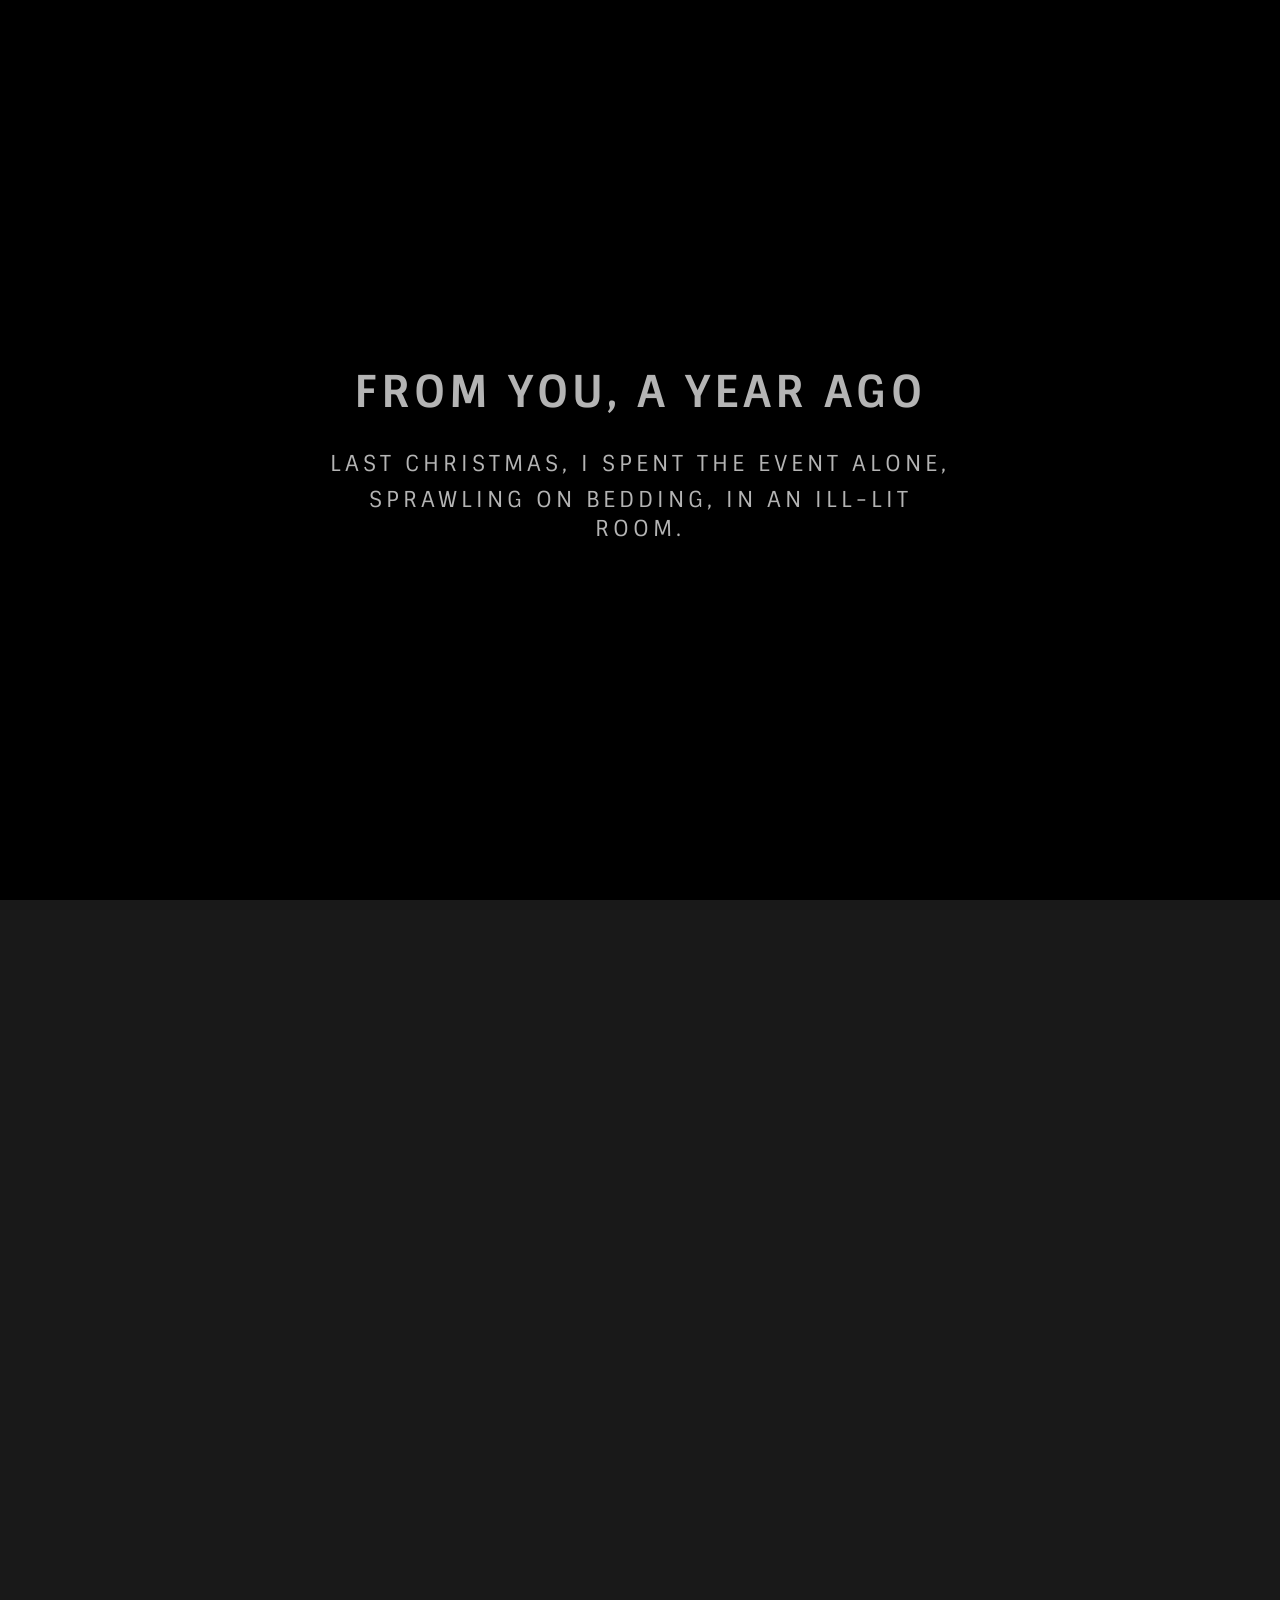
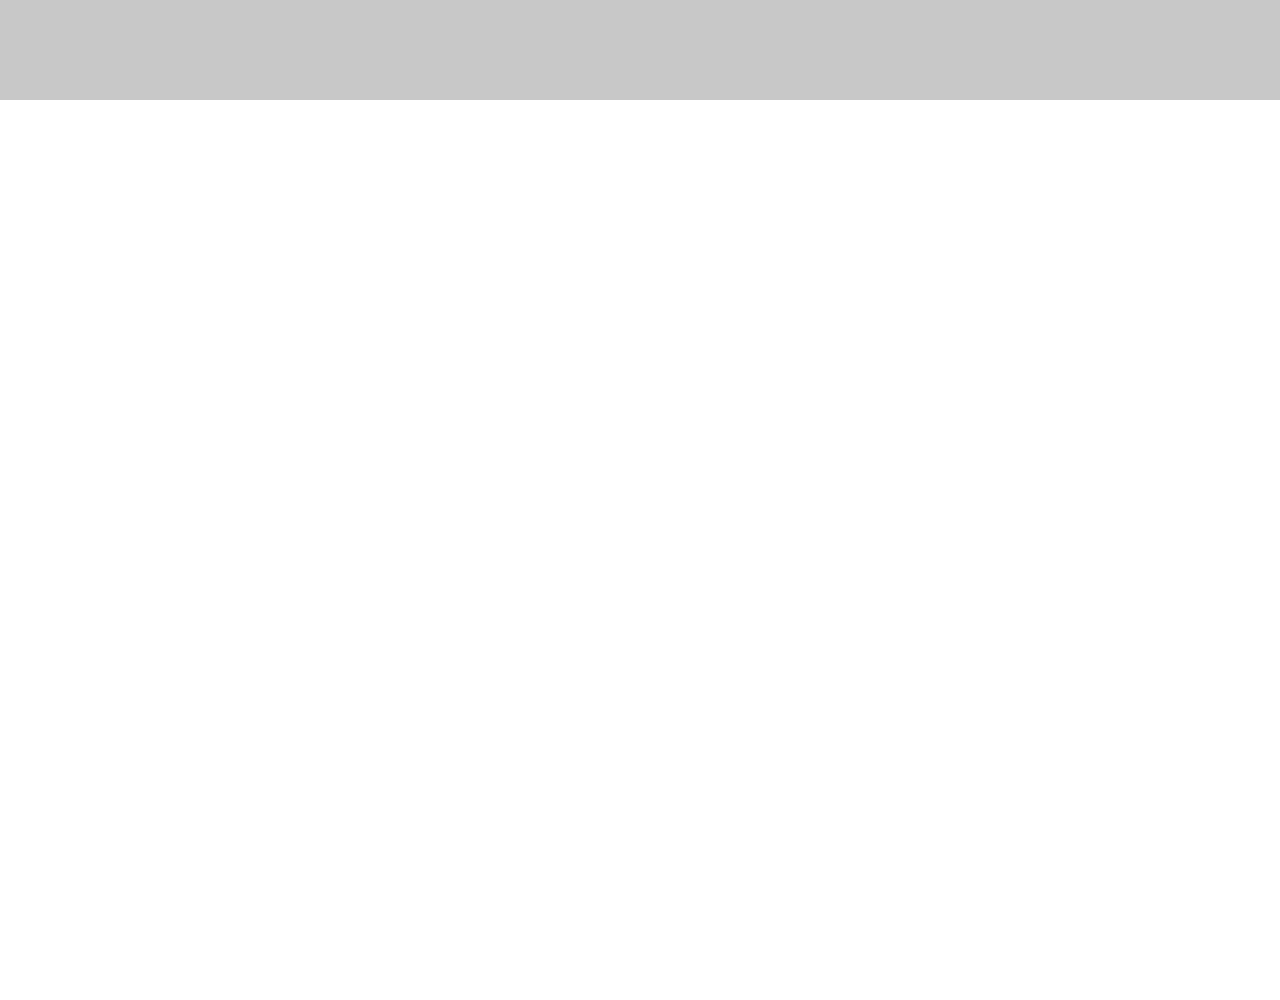
==== commit b2a9f92a: "corrected spelling mistake" ====
--- a/index.html
+++ b/index.html
@@ -1,7 +1,7 @@
 <html>
 	<head>
 		<title>
-			message man
+			FOR ME, A YEAR FROM NOW
 		</title>
 		<link rel="stylesheet" type="text/css" href="css/main.css"/>
 		<link rel="icon" type="image/png" href="imgs/ghosticon.png">
@@ -110,7 +110,7 @@
 					as we approach the new year, <br>
 					i hope you won't think of this as lame, <br>
 					<div class="linebreak"></div>
-					but know that your friends wil be there, <br>
+					but know that your friends will be there, <br>
 					wishing for you the same.
 				</p>
 			</div>
--- a/css/main.css
+++ b/css/main.css
@@ -9,7 +9,7 @@
 	margin: 0;
 	font-family: 'Sintony', sans-serif;
 	font-weight: 300;
-	font-size: 1.6vw;
+	font-size: 1.7vw;
 	text-transform: uppercase;
 	color: #000;
 }
@@ -113,9 +113,9 @@
 	display: block;
   	margin-top: -15px;
 }
-@media only screen and (max-width: 600px) {
+@media only screen and (max-width: 768px) {
   body {
-	font-size: 6vw;
+	font-size: 5.5vw;
   }
   #ghost{
 	width: 100vw; height: 80vh;
